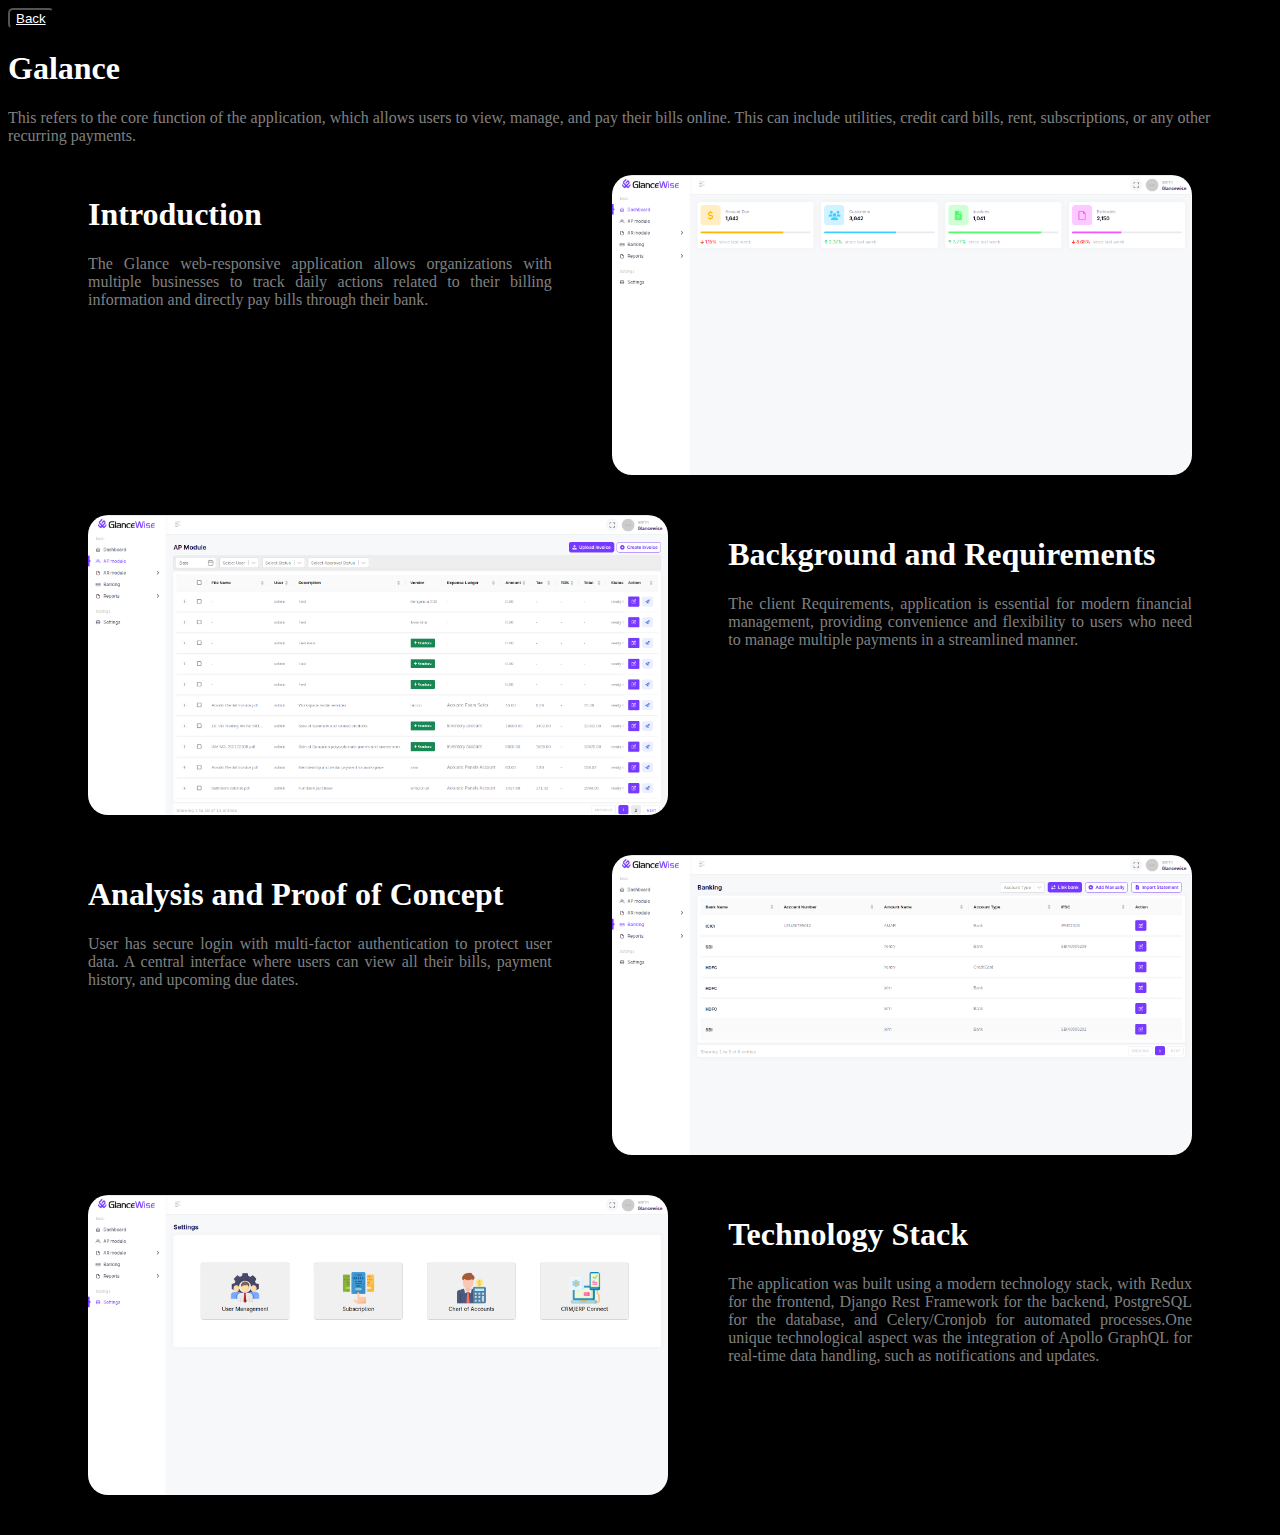
==== js/portfoliogalance.html @ 779f7739 "my portfolio" ====
<!DOCTYPE html>
<html lang="en">
<head>
    <meta charset="UTF-8">
    <meta name="viewport" content="width=device-width, initial-scale=1.0">
    <style>
        * {
            background-color: black;
        }
        h1 {
            color: white;
        }
        p {
            color: gray;
        }
        .btn {
            border-radius: 5px;
            color: white;
            text-align: center;
        }
        .introduction-content {
            display: flex;
            align-items: flex-start; /* Align items to the top */
            margin: 30px 80px; /* Add some spacing */
        }
        .introduction {
            text-align: justify;
            width: 50%; /* Set width to 50% for better layout */
            margin-right: 60px; /* Add space between text and image */
        }
        .image {
            height: 300px;
            width: 600px;
            border-radius: 20px;
        }
        .background-content {
            display: flex;
            align-items: flex-start; /* Align items to the top */
            margin: 40px 80px; /* Add some spacing */
        }
        .background {
            text-align: justify;
            width: 50%;
            margin-left: 60px; /* Add space between text and image */
        }
    </style>
</head>
<body>
    <div>
        <button class="btn"><a href="../index.html" style="color: white;">Back</a></button>
        <h1>Galance</h1>
        <p>This refers to the core function of the application, which allows users to view, manage, and pay their bills online. 
            This can include utilities, credit card bills, rent, 
            subscriptions, or any other recurring payments.</p>
       
        <div class="introduction-content">
            <div class="introduction">
                <h1>Introduction</h1>
                <p>The Glance web-responsive application allows organizations with
                    multiple businesses to track daily actions related to their billing information and
                    directly pay bills through their bank.</p>
            </div>
            <img src="../img/galancedashboard.png" alt="Image" class="image">
        </div>
        <div class="background-content">
            <img src="../img/apmodule.png" alt="Image" class="image">
            <div class="background">
            <h1>Background and Requirements</h1>
            <p>The client Requirements, application is essential for modern financial management, 
                providing convenience and flexibility to users who need to manage multiple payments in a streamlined manner.</p>
            </div>
        </div>
        <div class="introduction-content">
            <div class="introduction">
                <h1>Analysis and Proof of Concept</h1>
                <p>User has secure login with multi-factor authentication to protect user data.
                    A central interface where users can view all their bills, payment history, and upcoming due dates.
                </p>
            </div>
            <img src="../img/bankproof.png" alt="Image" class="image">
        </div>
        <div class="background-content">
            <img src="../img/galancestack.png" alt="Image" class="image">
            <div class="background">
            <h1>Technology Stack</h1>
            <p>The application was built using a modern technology stack, with Redux for the frontend, 
                Django Rest Framework for the backend, PostgreSQL for the database, and Celery/Cronjob 
                for automated processes.One unique technological aspect was the integration of 
                Apollo GraphQL for real-time data handling, such as notifications and updates.</p>
            </div>
        </div>
    </div>
</body>
</html>
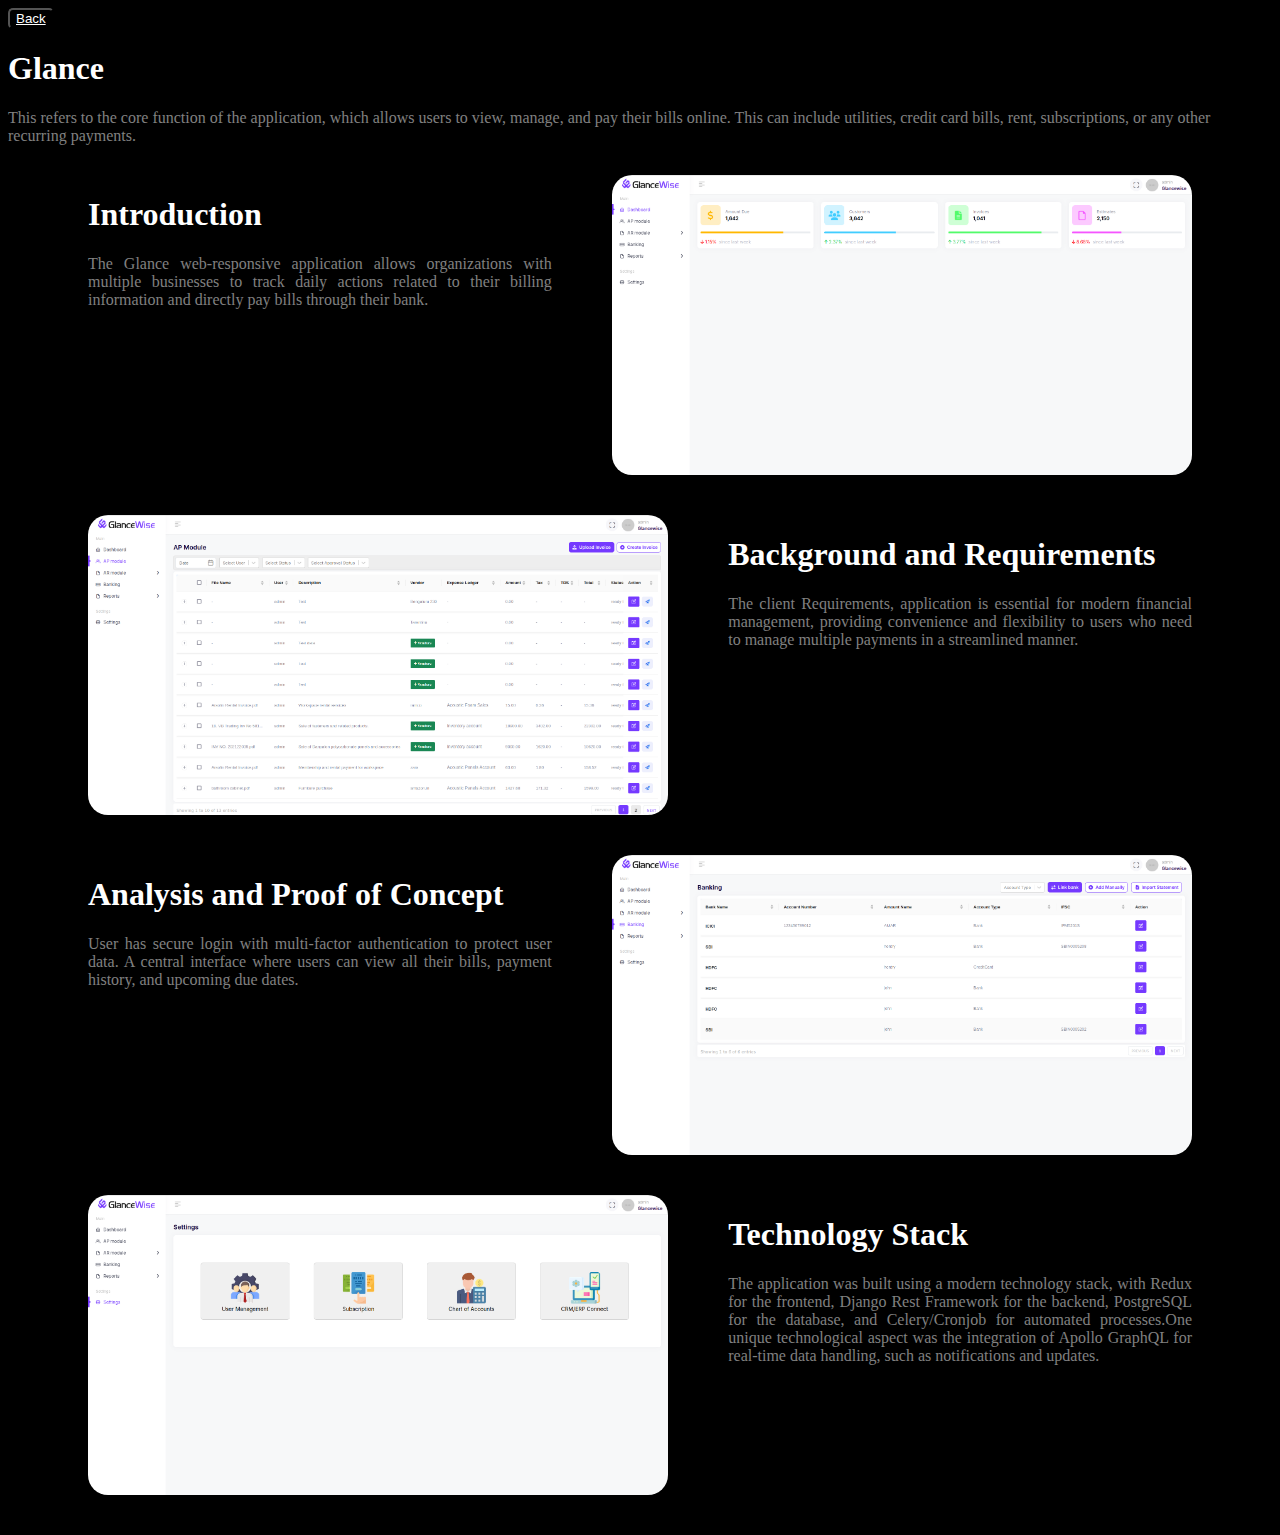
==== commit 473bd2e8: "changes" ====
--- a/js/portfoliogalance.html
+++ b/js/portfoliogalance.html
@@ -46,9 +46,9 @@
     </style>
 </head>
 <body>
-    <div>
+    <div> 
         <button class="btn"><a href="../index.html" style="color: white;">Back</a></button>
-        <h1>Galance</h1>
+        <h1>Glance</h1>
         <p>This refers to the core function of the application, which allows users to view, manage, and pay their bills online. 
             This can include utilities, credit card bills, rent, 
             subscriptions, or any other recurring payments.</p>
